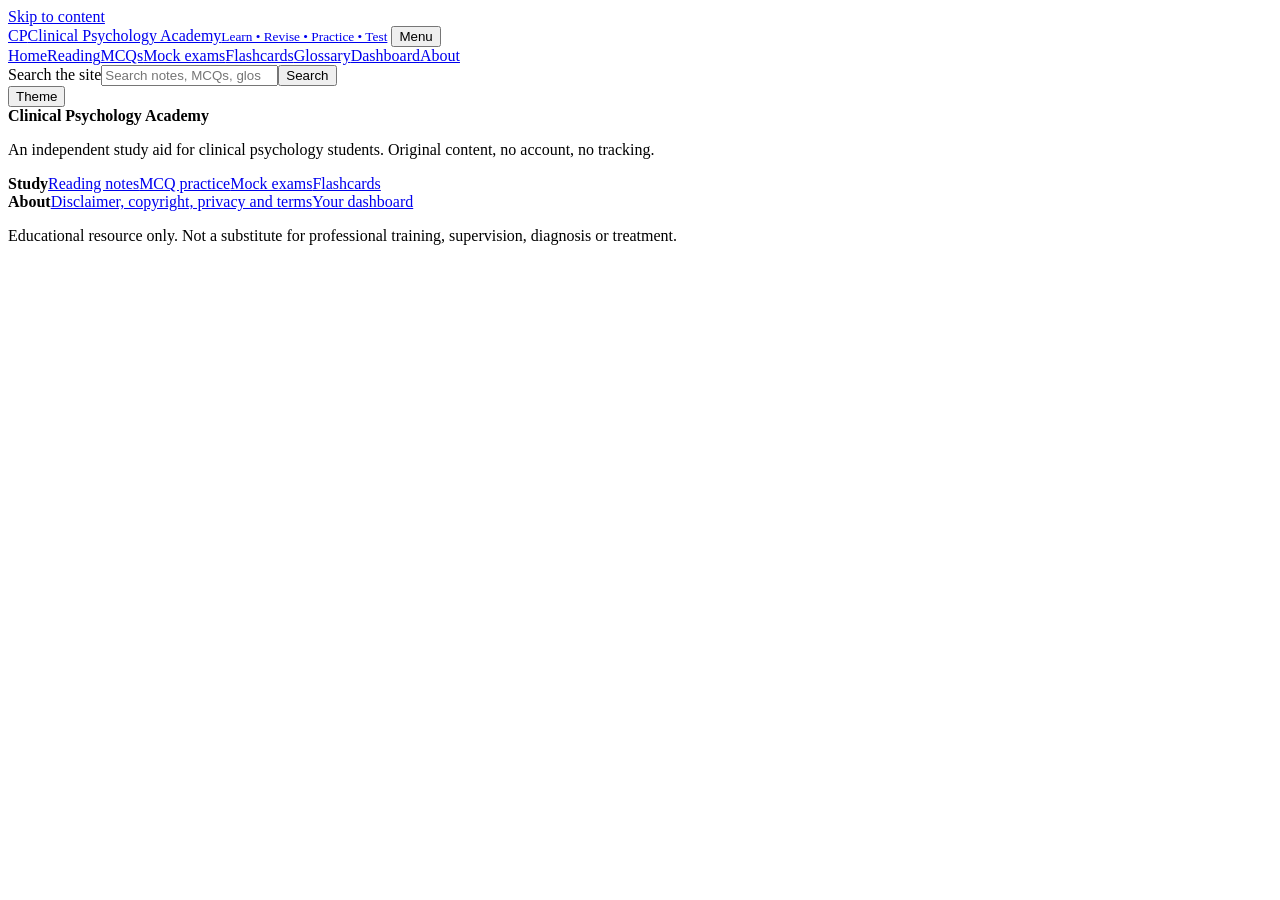
==== about.html @ 1534fc20 "Add files via upload" ====
<!doctype html>
<html lang="en" data-theme="light">
<head>
<meta charset="utf-8">
<meta name="viewport" content="width=device-width,initial-scale=1">
<title>About – Clinical Psychology Academy</title>
<meta name="description" content="Clinical psychology reading notes, MCQs, timed mock exams, flashcards and glossary.">
<link rel="stylesheet" href="css/style.css">
</head>
<body data-v="about">
<a class="skip" href="#app">Skip to content</a>
<header>
  <a class="brand" href="index.html"><span class="logo" aria-hidden="true">CP</span><span>Clinical Psychology Academy<small>Learn • Revise • Practice • Test</small></span></a>
  <button id="mt" aria-expanded="false" aria-controls="nav">Menu</button>
  <nav id="nav" aria-label="Main"><a href="index.html" data-v="home">Home</a><a href="study.html" data-v="notes">Reading</a><a href="practice.html" data-v="practice">MCQs</a><a href="mock.html" data-v="mock">Mock exams</a><a href="flashcards.html" data-v="cards">Flashcards</a><a href="glossary.html" data-v="gloss">Glossary</a><a href="dashboard.html" data-v="dash">Dashboard</a><a href="about.html" data-v="about">About</a></nav>
  <form id="sf" role="search"><label class="sr" for="sq">Search the site</label><input id="sq" type="search" placeholder="Search notes, MCQs, glossary"><button>Search</button></form>
  <button id="tt" aria-label="Toggle dark mode">Theme</button>
</header>
<main id="app" tabindex="-1"></main>
<footer>
  <div class="fcols"><div><b>Clinical Psychology Academy</b><p>An independent study aid for clinical psychology students. Original content, no account, no tracking.</p></div><div><b>Study</b><a href="study.html">Reading notes</a><a href="practice.html">MCQ practice</a><a href="mock.html">Mock exams</a><a href="flashcards.html">Flashcards</a></div><div><b>About</b><a href="about.html">Disclaimer, copyright, privacy and terms</a><a href="dashboard.html">Your dashboard</a></div></div>
  <p>Educational resource only. Not a substitute for professional training, supervision, diagnosis or treatment.</p>
</footer>
<script src="js/data.js"></script>
<script src="js/app.js"></script>
</body>
</html>
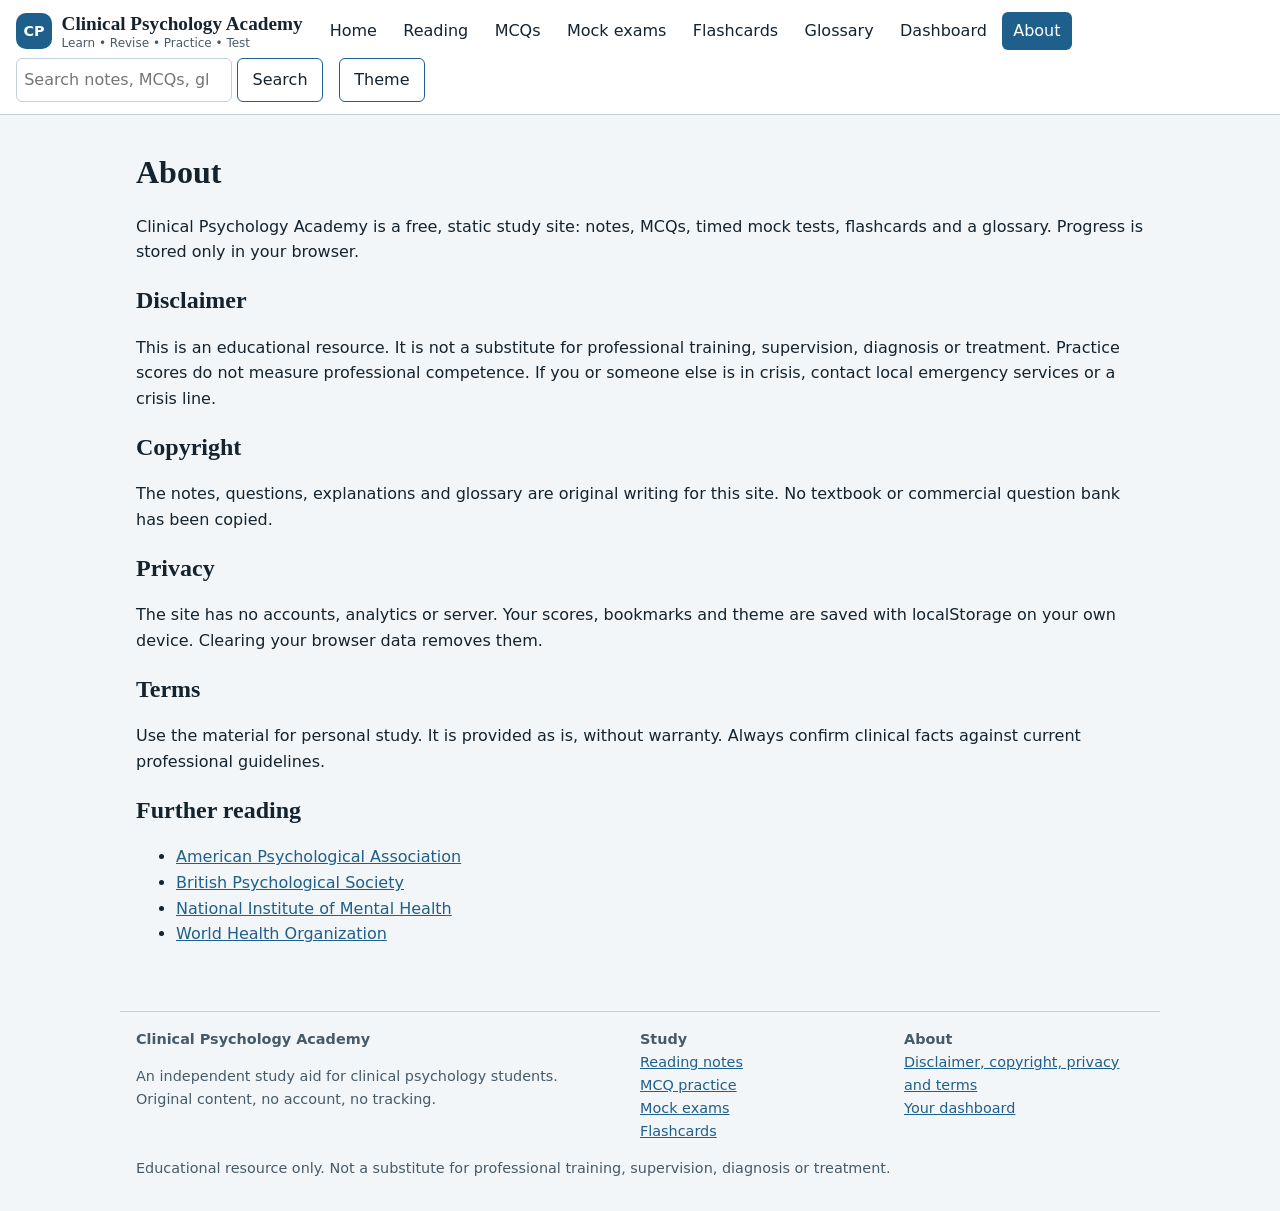
==== commit d28300cd: "Add files via upload" ====
--- a/about.html
+++ b/about.html
@@ -5,7 +5,7 @@
 <meta name="viewport" content="width=device-width,initial-scale=1">
 <title>About – Clinical Psychology Academy</title>
 <meta name="description" content="Clinical psychology reading notes, MCQs, timed mock exams, flashcards and glossary.">
-<link rel="stylesheet" href="css/style.css">
+<link rel="stylesheet" href="style.css">
 </head>
 <body data-v="about">
 <a class="skip" href="#app">Skip to content</a>
@@ -21,7 +21,7 @@
   <div class="fcols"><div><b>Clinical Psychology Academy</b><p>An independent study aid for clinical psychology students. Original content, no account, no tracking.</p></div><div><b>Study</b><a href="study.html">Reading notes</a><a href="practice.html">MCQ practice</a><a href="mock.html">Mock exams</a><a href="flashcards.html">Flashcards</a></div><div><b>About</b><a href="about.html">Disclaimer, copyright, privacy and terms</a><a href="dashboard.html">Your dashboard</a></div></div>
   <p>Educational resource only. Not a substitute for professional training, supervision, diagnosis or treatment.</p>
 </footer>
-<script src="js/data.js"></script>
-<script src="js/app.js"></script>
+<script src="data.js"></script>
+<script src="app.js"></script>
 </body>
 </html>
--- a/style.css
+++ b/style.css
@@ -0,0 +1,83 @@
+:root{--bg:#f3f6f8;--c:#fff;--ink:#14232e;--mut:#465a68;--p:#1f5f8b;--pt:#fff;--ok:#17734a;--bad:#b3261e;--warn:#9a5b00;--ln:#c5d1d9}
+[data-theme=dark]{--bg:#0e1a22;--c:#16262f;--ink:#e6eef3;--mut:#a5b7c3;--p:#6bb6e8;--pt:#08202e;--ok:#5fd39a;--bad:#ff8a80;--warn:#f0b35a;--ln:#2c414d}
+*{box-sizing:border-box}
+body{margin:0;background:var(--bg);color:var(--ink);font:16px/1.6 system-ui,sans-serif;overflow-x:hidden}
+h1,h2,h3,.brand{font-family:Georgia,serif;line-height:1.25}
+a{color:var(--p)}
+:focus-visible{outline:3px solid var(--warn);outline-offset:2px}
+.skip{position:absolute;left:-999px}.skip:focus{left:8px;top:8px;background:var(--c);padding:.5rem;z-index:9}
+.sr{position:absolute;width:1px;height:1px;overflow:hidden;clip:rect(0 0 0 0)}
+header{display:flex;flex-wrap:wrap;gap:.5rem 1rem;align-items:center;padding:.75rem 1rem;background:var(--c);border-bottom:1px solid var(--ln)}
+.brand{font-size:1.2rem;font-weight:700;color:var(--ink);text-decoration:none}
+.brand small{display:block;font:.75rem system-ui,sans-serif;color:var(--mut)}
+nav{display:flex;flex-wrap:wrap;gap:.25rem}
+nav a{padding:.4rem .7rem;border-radius:6px;color:var(--ink);text-decoration:none}
+nav a[aria-current=page]{background:var(--p);color:var(--pt)}
+#mt{display:none}
+#sf{display:flex;gap:.3rem}
+main{max-width:860px;margin:0 auto;padding:1rem;outline:none}
+footer{max-width:860px;margin:0 auto;padding:1rem;color:var(--mut);font-size:.9rem}
+button,.btn,select,input{font:inherit}
+button,.btn{background:var(--c);color:var(--ink);border:1px solid var(--p);border-radius:6px;padding:.5rem .9rem;cursor:pointer;text-decoration:none;display:inline-block}
+.pri{background:var(--p);color:var(--pt)}
+select,input[type=search]{padding:.45rem;border:1px solid var(--ln);border-radius:6px;background:var(--c);color:var(--ink);max-width:100%}
+.hero{background:var(--p);color:var(--pt);border-radius:12px;padding:2rem 1.25rem;margin-bottom:1rem}
+.hero h1{font-size:clamp(2rem,7vw,3.4rem);margin:0}
+.hero p{font-size:1.15rem;margin:.4rem 0 1.2rem}
+.hero .btn{background:var(--pt);color:var(--p);border-color:var(--pt)}
+.card{background:var(--c);border:1px solid var(--ln);border-radius:10px;padding:1rem;margin:0 0 1rem}
+.row{display:flex;flex-wrap:wrap;gap:.5rem;align-items:center;justify-content:space-between}
+.form{display:grid;grid-template-columns:repeat(auto-fit,minmax(200px,1fr));gap:.75rem;margin-bottom:.75rem}
+.form label{display:flex;flex-direction:column;gap:.2rem}
+.stats{display:grid;grid-template-columns:repeat(auto-fit,minmax(150px,1fr));gap:.6rem;margin-bottom:1rem}
+.stat{background:var(--c);border:1px solid var(--ln);border-radius:8px;padding:.7rem;color:var(--ink);text-decoration:none}
+.stat b{display:block;font-size:1.3rem}
+progress{width:100%;height:10px}
+.q{font-size:1.15rem}
+.opt{display:block;width:100%;text-align:left;margin:.4rem 0;border-color:var(--ln)}
+.opt.sel{border:2px solid var(--p)}.opt.ok{border:2px solid var(--ok)}.opt.bad{border:2px solid var(--bad)}
+.ex{border-left:4px solid var(--p);padding-left:.75rem}
+.meta{color:var(--mut);font-size:.9rem}
+.big{font:700 1.8rem Georgia,serif}
+.tm{font:700 1.3rem ui-monospace,monospace}.tm.warn{color:var(--bad)}
+.navg{display:flex;flex-wrap:wrap;gap:.3rem}
+.navg button{min-width:2.4rem;padding:.3rem 0;text-align:center}
+.navg .un{background:var(--bg);border-color:var(--ln)}
+.navg .an{background:var(--p);color:var(--pt)}
+.navg .fl{background:var(--warn);color:var(--pt);border-color:var(--warn)}
+.navg .cur{outline:3px solid var(--ink)}
+.fc{width:100%;min-height:180px;font-size:1.3rem;text-align:center;margin:.5rem 0}
+details.note{background:var(--c);border:1px solid var(--ln);border-radius:8px;padding:.6rem 1rem;margin-bottom:.6rem}
+summary{cursor:pointer;font-weight:600}
+dt{margin-top:.8rem}dd{margin-left:0}
+@media(max-width:700px){
+  #mt{display:inline-block;margin-left:auto}
+  nav{display:none;width:100%;flex-direction:column}
+  nav.open{display:flex}
+  #sf{width:100%}#sq{flex:1;min-width:0}
+}
+@media(prefers-reduced-motion:reduce){*{transition:none!important;animation:none!important;scroll-behavior:auto!important}}
+@media print{
+  header,footer,button,.skip{display:none!important}
+  body{background:#fff;color:#000}
+  .note:not(.pr),h1,main>p{display:none}
+  .note.pr{border:0}
+}
+/* v2 design */
+header{position:sticky;top:0;z-index:5}
+.brand{display:flex;align-items:center;gap:.6rem}
+.logo{display:inline-grid;place-items:center;width:36px;height:36px;border-radius:10px;background:var(--p);color:var(--pt);font:700 .9rem system-ui,sans-serif}
+main,footer{max-width:1040px}
+.hero{display:grid;grid-template-columns:1.3fr 1fr;gap:1.5rem;align-items:center;background:linear-gradient(135deg,#123a5e,#1c7a8c);color:#fff;padding:2.5rem 1.75rem}
+.hero .btn{background:#f2b84b;color:#1b2430;border-color:#f2b84b;font-weight:600}
+.hero svg{width:100%;max-height:230px;color:#e9f6f8}
+.badge{display:inline-block;background:rgba(255,255,255,.16);border-radius:99px;padding:.15rem .8rem;font-size:.85rem;margin:0}
+.notice{background:var(--c);border:1px solid var(--warn);border-left-width:6px;border-radius:8px;padding:.7rem 1rem}
+.modules{display:grid;grid-template-columns:repeat(auto-fit,minmax(250px,1fr));gap:1rem}
+.mod{display:block;text-decoration:none;color:var(--ink)}
+.mod:hover{border-color:var(--p)}
+.mod span{color:var(--p);font-weight:600}
+footer{border-top:1px solid var(--ln);margin-top:2rem}
+.fcols{display:grid;grid-template-columns:2fr 1fr 1fr;gap:1.5rem}
+.fcols a{display:block}
+@media(max-width:700px){.hero{grid-template-columns:1fr;padding:1.5rem 1rem}.fcols{grid-template-columns:1fr}}
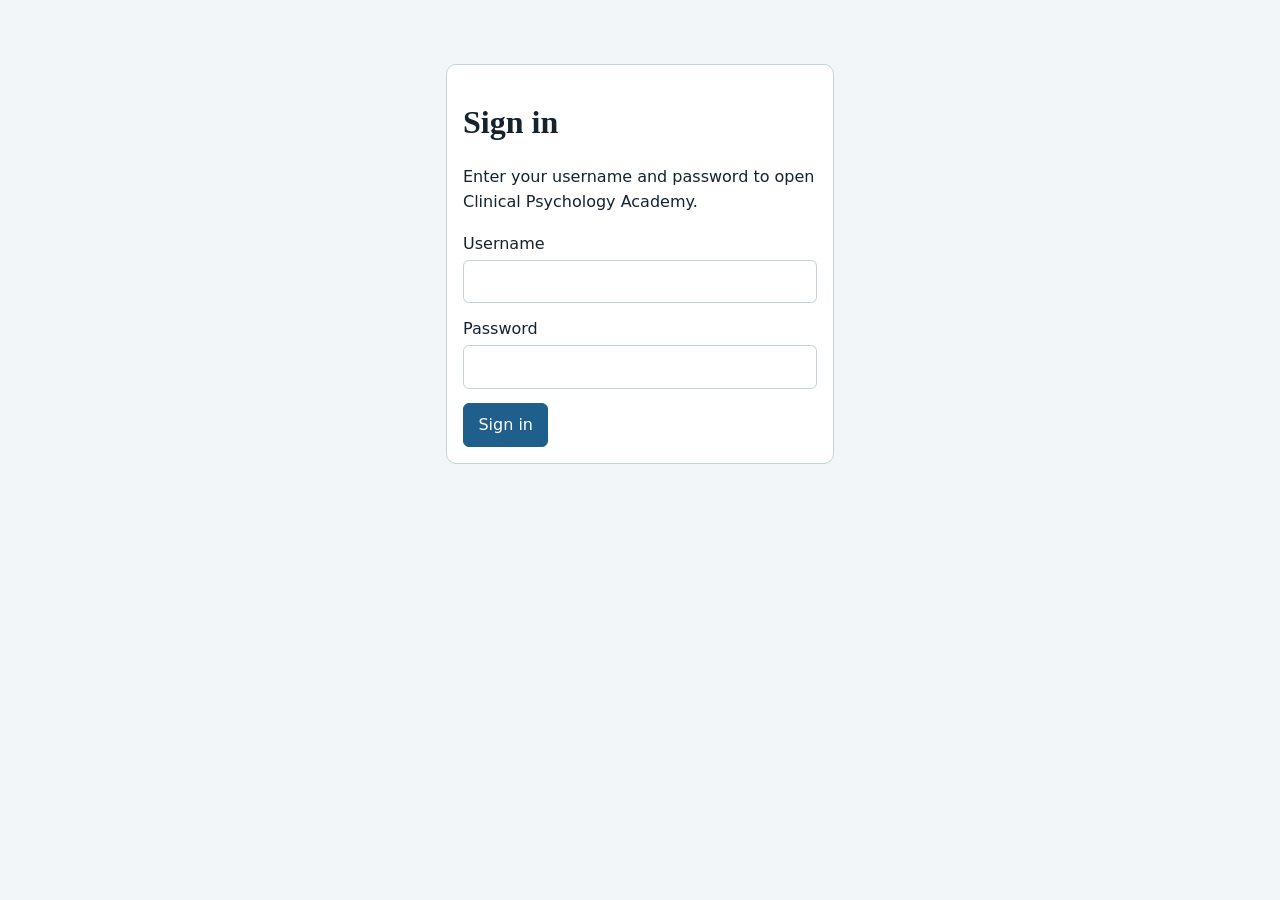
==== commit 890dd0e1: "Add files via upload" ====
--- a/about.html
+++ b/about.html
@@ -6,6 +6,7 @@
 <title>About – Clinical Psychology Academy</title>
 <meta name="description" content="Clinical psychology reading notes, MCQs, timed mock exams, flashcards and glossary.">
 <link rel="stylesheet" href="style.css">
+<script src="auth.js"></script>
 </head>
 <body data-v="about">
 <a class="skip" href="#app">Skip to content</a>
@@ -15,6 +16,7 @@
   <nav id="nav" aria-label="Main"><a href="index.html" data-v="home">Home</a><a href="study.html" data-v="notes">Reading</a><a href="practice.html" data-v="practice">MCQs</a><a href="mock.html" data-v="mock">Mock exams</a><a href="flashcards.html" data-v="cards">Flashcards</a><a href="glossary.html" data-v="gloss">Glossary</a><a href="dashboard.html" data-v="dash">Dashboard</a><a href="about.html" data-v="about">About</a></nav>
   <form id="sf" role="search"><label class="sr" for="sq">Search the site</label><input id="sq" type="search" placeholder="Search notes, MCQs, glossary"><button>Search</button></form>
   <button id="tt" aria-label="Toggle dark mode">Theme</button>
+  <button id="lo">Log out</button>
 </header>
 <main id="app" tabindex="-1"></main>
 <footer>
--- a/style.css
+++ b/style.css
@@ -81,3 +81,6 @@
 .fcols{display:grid;grid-template-columns:2fr 1fr 1fr;gap:1.5rem}
 .fcols a{display:block}
 @media(max-width:700px){.hero{grid-template-columns:1fr;padding:1.5rem 1rem}.fcols{grid-template-columns:1fr}}
+.login{max-width:420px;margin:3rem auto;padding:1rem}
+.login label{display:flex;flex-direction:column;gap:.2rem;margin-bottom:.8rem}
+.login input{padding:.5rem;border:1px solid var(--ln);border-radius:6px;background:var(--c);color:var(--ink);font:inherit}
